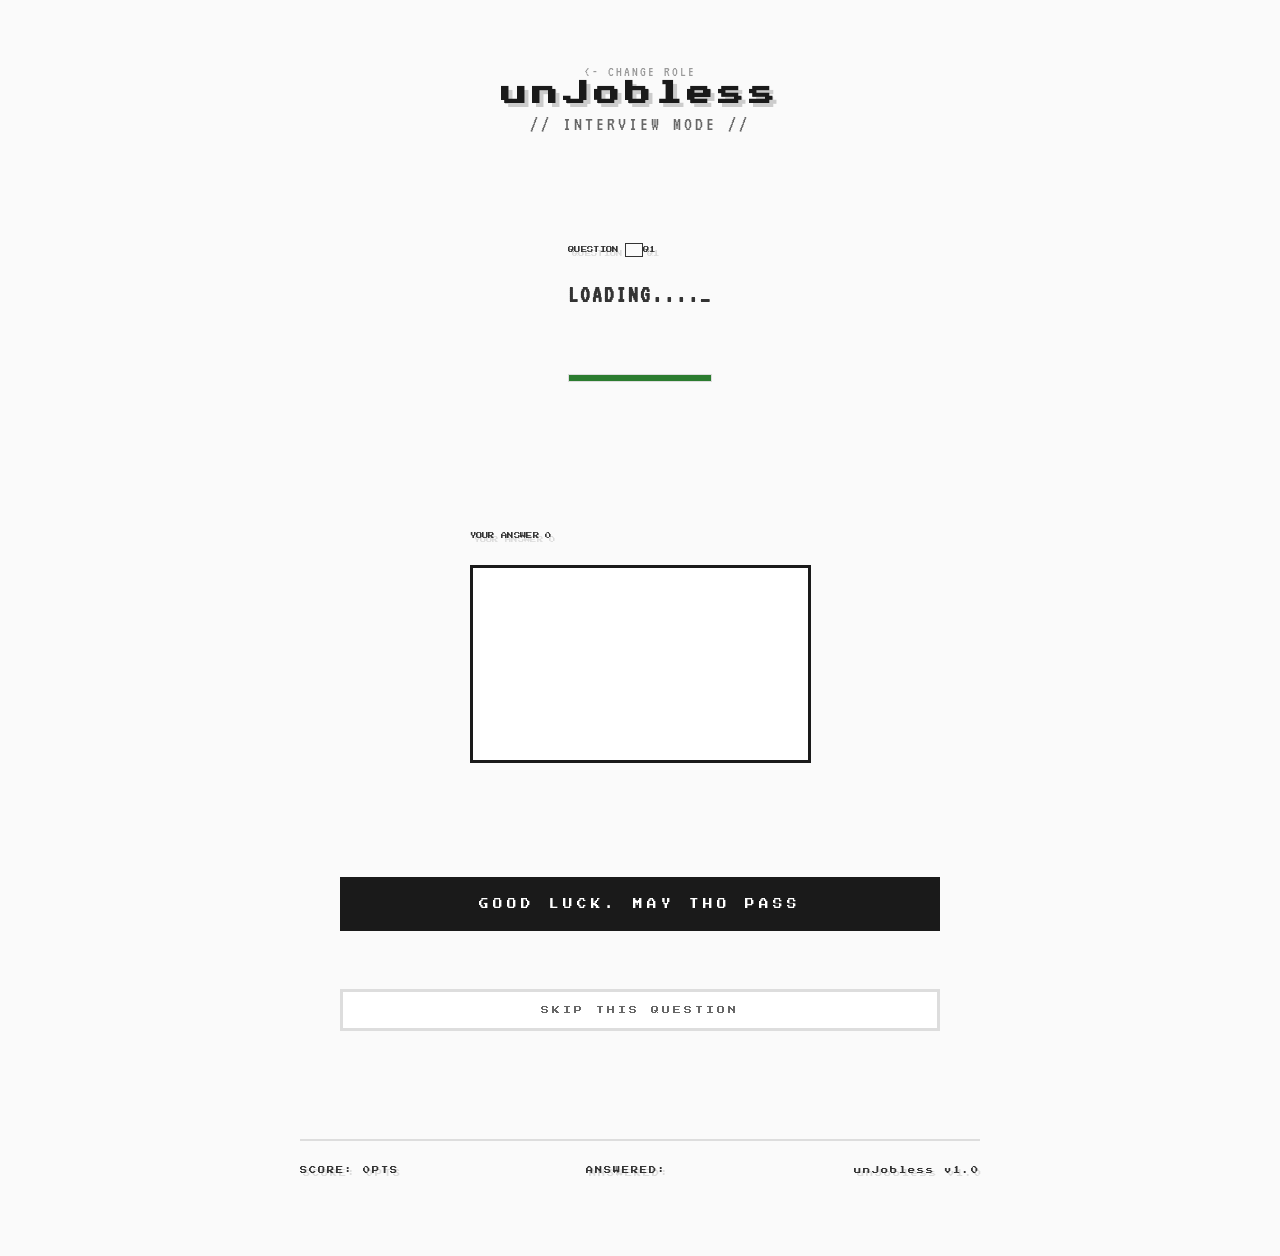
==== questions.html @ aad416d4 "feat: add AI correction feature - add ai_correct() in ai_teacher.py with diff-style output - add /co" ====
<!DOCTYPE html>

<html lang="en">

<head>
    <meta charset="UTF-8" />
    <meta name="viewport" content="width=device-width, initial-scale=1.0" />
    <title>unJobless - AI Interviewer</title>
    <link href="https://fonts.googleapis.com/css2?family=Press+Start+2P&family=VT323&display=swap" rel="stylesheet">
    <link rel="stylesheet" href="./questions.css">
    <script src="./questions.js" defer></script>
</head>

<body>

    <div class="header">
        <a href="index.html" class="back"><- CHANGE ROLE</a>
                <h1 id="role-title">unJobless</h1>
                <p id="role-subtitle">// INTERVIEW MODE //</p>

    </div>

    <div class="box" id="question-box">
        <div class="box-label">
            <span>QUESTION</span>
            <span id="difficulty-lvl"></span>
            <span id="q-counter">Q1</span>
        </div>
        <div id="question-display">
            LOADING....<span class="cursor">_</span>
        </div>
        <div id="timer-box">
            <span id="timer-display"> </span>
            <div class="timer-track">
                <div class="timer-fill" id="timer-fill"></div>
            </div>
        </div>
    </div>

    <div class="box">
        <div class="box-label">
            <span>YOUR ANSWER</span>
            <span id="word-count-label">
                <span id="word-count">0</span>
            </span>
        </div>
        <textarea id="user-answer" rows="7"
            placeholder="TYPE YOUR ANSWER HERE. BE SPECIFIC BY USING EXAMPLES AND MAKE SURE TO EXPLAIN YOUR REASONING.">
        </textarea>
    </div>

    <button id="submit-btn" onclick="submitAnswer()" aria-label="SUBMIT YOUR ANSWER."> GOOD LUCK. MAY THO PASS</button>
    <button id="skip-btn" onclick="skipQuestion()">SKIP THIS QUESTION</button>
    <button id="improve-btn" onclick="improveAnswer()" class="hidden">AI IMPROVE MY ANSWER</button>

    <div id="feedback-box" class="hidden">
        <div class="box-label">
            <span>AI FEEDBACK</span>
            <span id="score-display"></span>
        </div>
        <div id="rating-bar">
            <span id="rating-label"></span>

        </div>
        <div id="feedback-text"></div>
        <div id="feedback-breakdown"></div>
        <button id="next-btn" onclick="nextQuestion()">NEXT QUESTION -></button>

    </div>

    <div id="correction-modal" class="hidden">
        <div class="modal-overlay" onclick="closeCorrection()"></div>
        <div class="modal-content">
            <div class="modal-header">
                <h3>AI IMPROVED ANSWER</h3>
                <button class="modal-close" onclick="closeCorrection()">&times;</button>
            </div>
            <div class="modal-body">
                <div id="correction-explanation"></div>
                <div id="correction-diff"></div>
            </div>
            <div class="modal-footer">
                <button onclick="closeCorrection()">CANCEL</button>
                <button id="apply-correction" onclick="applyCorrection()">APPLY IMPROVEMENT</button>
            </div>
        </div>
    </div>

    <div class="footer">
        <span>SCORE: <span id="score">0</span>PTS</span>
        <span>ANSWERED: <span id="q-count"></span></span>
        <span>unJobless v1.0</span>
    </div>
</body>

</html>
---- questions.css ----
@import url('https://fonts.googleapis.com/css2?family=Press+Start+2P&family=VT323:wght@400&display=swap');

/* Universal reset */
* {margin: 0; padding: 0; box-sizing: border-box}

body {
    background: #fafafa;
    color: #1a1a1a;
    font-family: 'VT323', monospace;
    font-size: 20px;
    min-height: 100vh;
    display: flex;
    flex-direction: column;
    align-items: center;
    padding: 60px 20px 80px;
    gap: 40px;
}

.header {
    text-align: center;
    margin-bottom: 20px;
    width: 100%;
    max-width: 800px;
}

.header, .box, #feedback-box, .footer {
    max-width: 900px;
}

.box {
    padding: 40px 40px;
    margin-bottom: 30px;
}

.box-label.goood {
    color: #2b7c2f;
}

.header h1 {
    font-family: 'Press Start 2P', monospace;
    font-size: clamp(1rem,3vw,1.6rem);
    letter-spacing: 5px;
    text-shadow: 4px 4px 0 #ccc;
    margin-bottom: 8px;
}

.header p {
    color: #666;
    letter-spacing: 3px;
    margin-bottom: 12px;
}

.back {
    color: #999;
    text-decoration: none;
    font-size: 0.9rem;
    letter-spacing: 2px;
}

.back:hover {color: #1a1a1a;}

.dialog-box, #feedback-box {
    width: 100%;
    max-width: 680px;
    border: 4px solid #1a1a1a;
    padding: 24px 28px;
    margin-bottom: 18px;
    background: #fff;
}

.dialog-box.hidden, #feedback-box.hidden {
    display: none;
}

.dialog-speaker {
    font-family: 'Press Start 2P', monospace;
    font-size: 0.6rem;
    color: #999;
    letter-spacing: 3px;
    margin-bottom: 12px;
}

.next-btn, #next-btn {
    border: 3px solid #1a1a1a;
    background: #1a1a1a;
    color: #fff;
    font-family: 'Press Start 2P', monospace;
    font-size: 0.42rem;
    padding: 12px 18px;
    cursor: pointer;
    letter-spacing: 2px;
    transition: background 0.08s, color 0.08s;
}

.next-btn:hover, #next-btn:hover {
    background: #fff;
    color: #1a1a1a;
}

.box-label {
    font-family: 'Press Start 2P', cursive;
    font-size: 0.4rem;
    line-height: 1.4;
    letter-spacing: 0.05em;
    font-weight: 400;
    text-shadow: 4px 4px 0 #ddd;
    color: #333;
    margin-bottom: 14px;
}

#skip-btn {
    width: 100%;
    max-width: 600px;
    border: 3px solid #ddd;
    background: #fff;
    color: #666;
    font-family: 'Press Start 2P', monospace;
    padding: 14px;
    font-size: 0.5rem;
    cursor: pointer;
    letter-spacing: 3px;
    margin-bottom: 18px;
    transition: background 0.08s, color 0.08s, border-color 0.08s;
}

#skip-btn:hover {
    border-color: #bbb;
    color: #333;
}

#difficulty-lvl {
    padding: 3px 8px;
    border: 1px solid;
    font-size: 0.35rem;
    letter-spacing: 2px;
}
#difficulty-lvl.easy {
    color: #2b7c2f;
}

#difficulty-lvl.medium {
    color: #b88600
}

#difficulty-lvl.hard {
    color: #c00;
}

#question-display {
    font-size: 1.5rem;
    line-height: 2.2;
    font-weight: bold;
    margin-bottom: 25px;
    color: #333;
    min-height: 80px;
    letter-spacing: 2px;
}

textarea {
    width: 100%;
    background: #fff;
    border: 3px solid #1a1a1a;
    color: #1a1a1a;
    font-family: 'Press Start 2P', cursive;
    font-size: 0.85rem;
    line-height: 1.4;
    letter-spacing: 0px;
    font-weight: 400;
    padding: 20px;
    resize: none;
    outline: none;
    letter-spacing: 1px;
    line-height: 1.6;
    margin-top: 10px;
}

textarea::placeholder {color: #999;}
textarea:focus {border-color: #2b7c2f;}

.start-btn, #submit-btn {
    width: 100%;
    max-width:600px;
    border: 4px solid #1a1a1a;
    background: #1a1a1a;
    color: #fff;
    font-family: 'Press Start 2P', monospace;
    font-size: 0.6rem;
    padding: 18px;
    cursor: pointer;
    letter-spacing: 4px;
    margin-bottom: 18px;
    transition: background 0.08s, color 0.08s;
}

.start-btn:hover, #submit-btn:hover {background: #fff; color: #1a1a1a}
.start-btn:disabled, #submit-btn:disabled {background: #eee; color:#999; border-color:#ddd; cursor: not-allowed;}

#feedback-box.hidden {display: none;}

#feedback-text {
    font-family: 'Press Start 2P', cursive;
    font-size: 0.85rem;
    text-shadow: 4px 4px 0 #ddd;
    letter-spacing: 0px;
    font-weight: 400;
    line-height: 1.8;
    color: #333;
    margin-bottom: 12px;
}

#score-display {
    font-family: 'Press Start 2P', monospace;
    font-size: 0.45rem;
    color: #1a1a1a;
    letter-spacing: 2px;
    margin-bottom: 16px;
}

#feedback-box button {
    border: 3px solid #1a1a1a;
    background: #1a1a1a;
    color: #fff;
    font-family: 'Press Start 2P', monospace;
    font-size: 0.42rem;
    padding: 12px 18px;
    cursor: pointer;
    letter-spacing: 2px;
    transition: background 0.08s, color 0.08s;
}

#feedback-box button:hover {background: #fff; color: #1a1a1a;}

#feedback-text.loading {color:#999; font-style: italic;}

.footer {
    width: 100%;
    max-width: 680px;
    display: flex;
    justify-content: space-between;
    color: #333;
    font-family: 'Press Start 2P', cursive;
    font-size: 0.45rem;
    line-height: 1.4;
    letter-spacing: 0px;
    text-shadow: 3px 3px 0 #ddd;
    font-weight: 400;
    padding-top: 25px;
    border-top: 2px solid #ddd;
    letter-spacing: 2px;
    margin-top: 50px;
}

#timer-display {
    font-family: 'Press Start 2P', monospace;
    font-size: 1.8rem;
    color: #2b7c2f;
    letter-spacing: 2px;
    display: block;
    margin-bottom: 12px;
    text-align: center;
}

#timer-display.warning {
    color: #b88600;
}

#timer-display.critical {
    color: #c00;
}

.timer-track {
    width: 100%;
    height: 8px;
    background: #eee;
    border: 1px solid #ddd;
    margin-top: 6px;
}

.timer-fill {
    height: 100%;
    width: 100%;
    background: #2b7c2f;
    transition: width 1s linear, background 0.3s;
}

.timer-fill.warning {
    background: #b88600;
}

.timer-fill.critical {
    background: #c00;
}

.cursor {display: inline-block; animation: blink 1s step-end infinite;}
@keyframes blink {0%,100%{opacity:1}  50%{opacity:0%}}

/* Improve button */
#improve-btn {
    width: 100%;
    max-width: 600px;
    border: 3px solid #2b7c2f;
    background: #2b7c2f;
    color: #fff;
    font-family: 'Press Start 2P', monospace;
    font-size: 0.5rem;
    padding: 14px;
    cursor: pointer;
    letter-spacing: 2px;
    margin-bottom: 18px;
    transition: background 0.08s, color 0.08s, border-color 0.08s;
}

#improve-btn:hover:not(:disabled) {
    background: #fff;
    color: #2b7c2f;
}

#improve-btn:disabled {
    background: #ccc;
    border-color: #ccc;
    color: #999;
    cursor: not-allowed;
}

#improve-btn.hidden { display: none; }

/* Correction Modal */
#correction-modal {
    position: fixed;
    top: 0; left: 0; right: 0; bottom: 0;
    z-index: 1000;
    display: flex;
    align-items: center;
    justify-content: center;
    padding: 20px;
}

#correction-modal.hidden { display: none; }

.modal-overlay {
    position: absolute;
    inset: 0;
    background: rgba(0,0,0,0.7);
}

.modal-content {
    position: relative;
    background: #fff;
    border: 4px solid #1a1a1a;
    max-width: 750px;
    width: 100%;
    max-height: 85vh;
    overflow-y: auto;
    z-index: 1;
}

.modal-header {
    display: flex;
    justify-content: space-between;
    align-items: center;
    padding: 16px 20px;
    border-bottom: 2px solid #ddd;
    background: #fafafa;
}

.modal-header h3 {
    font-family: 'Press Start 2P', monospace;
    font-size: 0.5rem;
    color: #2b7c2f;
    letter-spacing: 2px;
}

.modal-close {
    background: none;
    border: none;
    font-size: 1.5rem;
    cursor: pointer;
    color: #999;
}

.modal-body {
    padding: 20px;
    max-height: 60vh;
    overflow-y: auto;
}

.correction-explanation {
    font-family: 'JetBrains Mono', monospace;
    font-size: 0.85rem;
    color: #333;
    line-height: 1.6;
    margin-bottom: 16px;
    padding: 12px;
    background: #f0f0f0;
    border: 2px solid #ddd;
}

.diff-container {
    font-family: 'JetBrains Mono', monospace;
    font-size: 0.8rem;
    line-height: 1.8;
}

.diff-line {
    padding: 8px 12px;
    margin: 4px 0;
    border-radius: 4px;
}

.diff-add {
    background: #e8f5e9;
    border-left: 4px solid #2b7c2f;
}

.diff-remove {
    background: #fdecea;
    border-left: 4px solid #c00;
}

.diff-replace {
    background: #fff3e0;
    border-left: 4px solid #b88600;
}

.diff-original {
    color: #c00;
    text-decoration: line-through;
    display: block;
    margin-bottom: 2px;
}

.diff-improved {
    color: #2b7c2f;
    font-weight: bold;
    display: block;
}

.diff-reason {
    color: #666;
    font-size: 0.75rem;
    font-style: italic;
    display: block;
    margin-top: 4px;
}

.modal-footer {
    display: flex;
    justify-content: flex-end;
    gap: 12px;
    padding: 16px 20px;
    border-top: 2px solid #ddd;
    background: #fafafa;
}

.modal-footer button {
    border: 3px solid #1a1a1a;
    background: #1a1a1a;
    color: #fff;
    font-family: 'Press Start 2P', monospace;
    font-size: 0.4rem;
    padding: 10px 16px;
    cursor: pointer;
    letter-spacing: 1px;
    transition: background 0.08s, color 0.08s;
}

.modal-footer button:first-child {
    background: #fff;
    color: #1a1a1a;
}

.modal-footer button:hover {
    background: #fff;
    color: #1a1a1a;
}

.modal-footer button:first-child:hover {
    background: #1a1a1a;
    color: #fff;
}
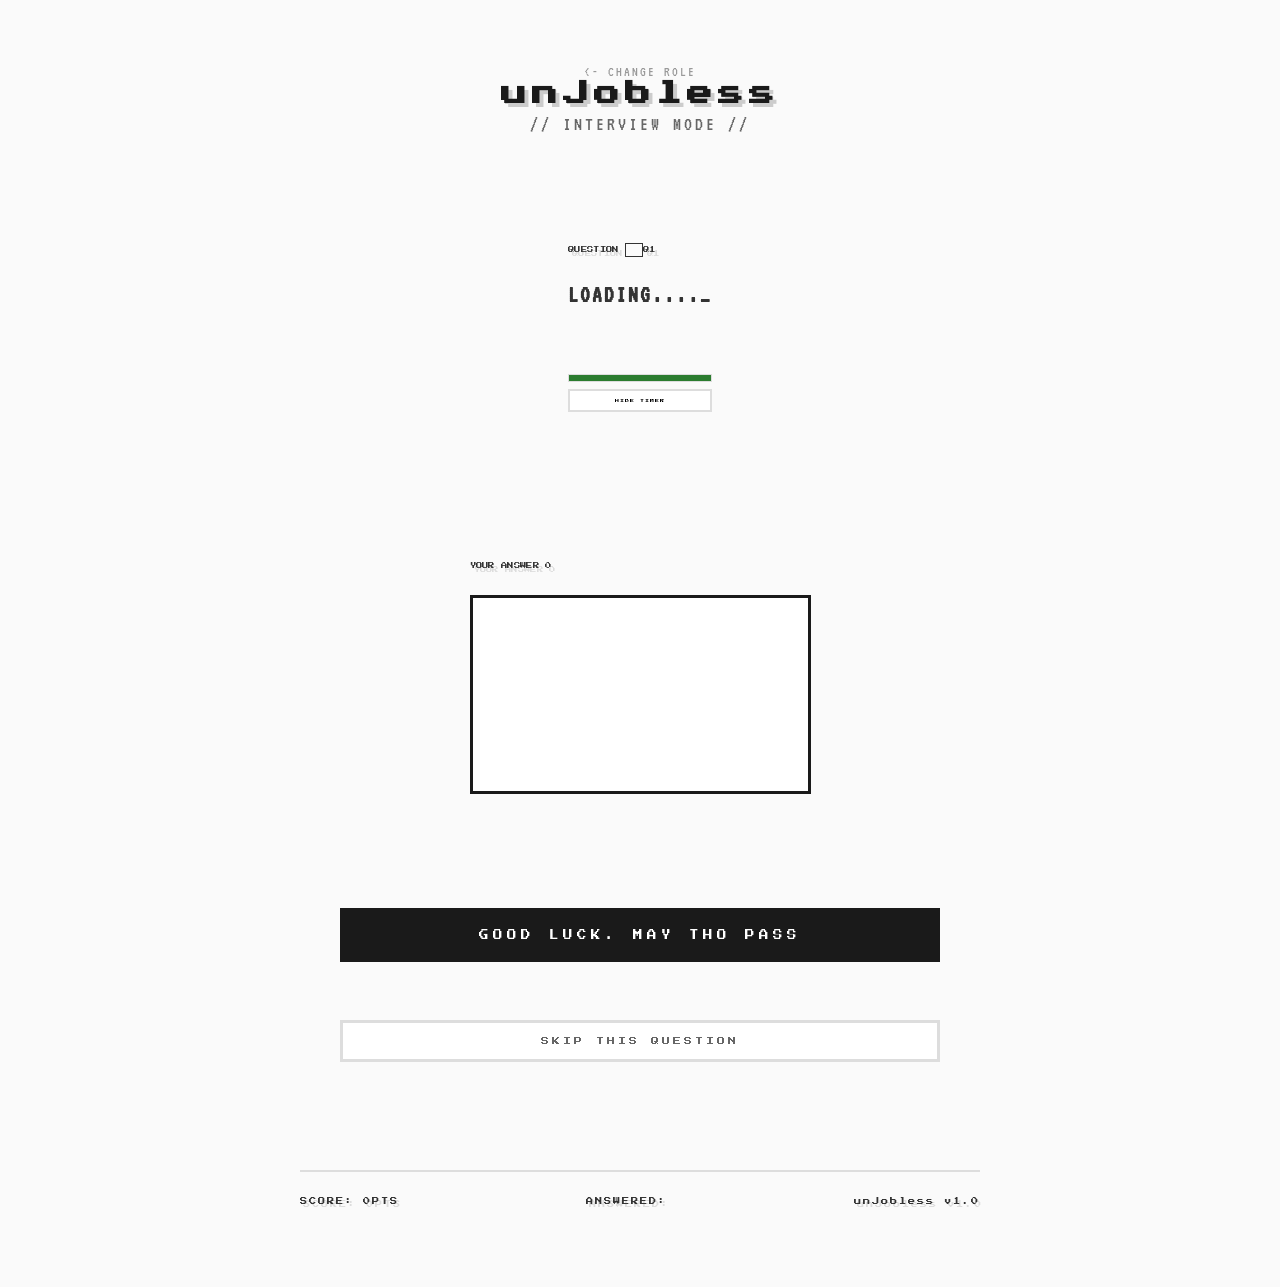
==== commit 7c6960b6: "add: new stop timer toggle, disabling the timer" ====
--- a/questions.html
+++ b/questions.html
@@ -34,6 +34,7 @@
             <div class="timer-track">
                 <div class="timer-fill" id="timer-fill"></div>
             </div>
+            <button id="hide-timer-btn" class="hide-timer-btn" onclick="hideTimer()">HIDE TIMER</button>
         </div>
     </div>
 
--- a/questions.css
+++ b/questions.css
@@ -71,7 +71,9 @@
 .dialog-box.hidden, #feedback-box.hidden {
     display: none;
 }
-
+:popover-open {
+    
+}
 .dialog-speaker {
     font-family: 'Press Start 2P', monospace;
     font-size: 0.6rem;
@@ -79,6 +81,7 @@
     letter-spacing: 3px;
     margin-bottom: 12px;
 }
+
 
 .next-btn, #next-btn {
     border: 3px solid #1a1a1a;
@@ -337,6 +340,24 @@
 
 #correction-modal.hidden { display: none; }
 
+.hide-timer-btn {
+    display: block;
+    width: 100%;
+    margin-top: 7.5px;
+    padding: 7.5px;
+    border: 2.5px solid #ddd;
+    background-color: #fff;
+    colour: #666;
+    font-family: 'Press Start 2P', monospace;
+    font-size: 0.25rem;
+    letter-spacing: 1px;
+    cursor: pointer;
+    transition: all 0.5s;
+}
+.hide-timer-btn:hover {
+    border-color: #c00;
+    color: #c00;
+}
 .modal-overlay {
     position: absolute;
     inset: 0;
@@ -477,4 +498,18 @@
 .modal-footer button:first-child:hover {
     background: #1a1a1a;
     color: #fff;
+}
+
+#timer-box.timer-hidden #timer-display, #timer-box.timer-hidden.timer-track{
+    display: none;
+}
+
+#timer-box.timer-hidden.hide-timer-btn{
+    border: #2b7c2f;
+    color: #2b7c2f;
+}
+
+#timer-box.timer-hidden.hide-timer-btn:hover {
+    background: #2b7c2f;
+    color: #fff;
 }
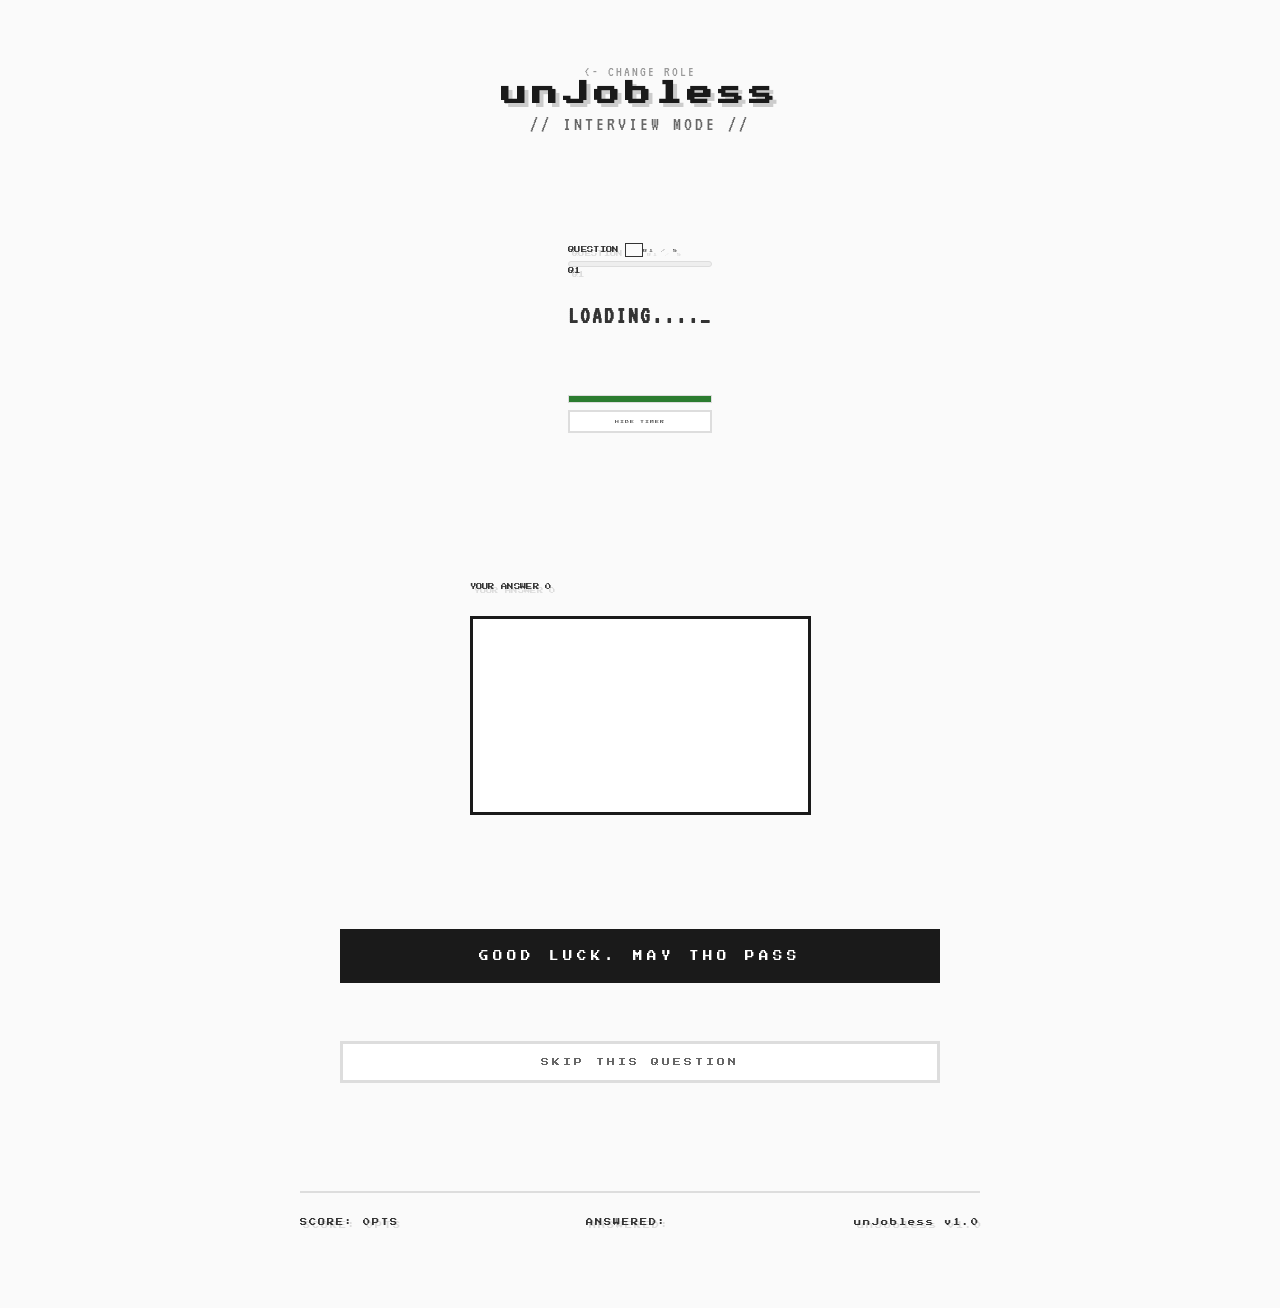
==== commit 0aab155b: "fix: resolved JS syntax error also added a progress indicator, removed duplicates and fixed session_" ====
--- a/questions.html
+++ b/questions.html
@@ -24,6 +24,10 @@
         <div class="box-label">
             <span>QUESTION</span>
             <span id="difficulty-lvl"></span>
+            <span id="progress-text">Q1 / 5</span>
+            <div id="progress-track" class="progress-track">
+                <div id="progress-fill" class="progress-fill"></div>
+            </div>
             <span id="q-counter">Q1</span>
         </div>
         <div id="question-display">
--- a/questions.css
+++ b/questions.css
@@ -71,9 +71,7 @@
 .dialog-box.hidden, #feedback-box.hidden {
     display: none;
 }
-:popover-open {
     
-}
 .dialog-speaker {
     font-family: 'Press Start 2P', monospace;
     font-size: 0.6rem;
@@ -294,6 +292,31 @@
     background: #c00;
 }
 
+.progress-track {
+    width: 100%;
+    height: 6px;
+    background: #eee;
+    border: 1px solid #ddd;
+    margin-top: 6px;
+    border-radius: 3px;
+    overflow: hidden;
+}
+
+.progress-fill {
+    height: 100%;
+    width: 0%;
+    background: #2b7c2f;
+    transition: width 0.5s ease;
+}
+
+#progress-text {
+    font-family: 'Press Start 2P', monospace;
+    font-size: 0.25rem;
+    letter-spacing: 2px;
+    color: #666;
+    margin-right: 8px;
+}
+
 .cursor {display: inline-block; animation: blink 1s step-end infinite;}
 @keyframes blink {0%,100%{opacity:1}  50%{opacity:0%}}
 
@@ -347,7 +370,7 @@
     padding: 7.5px;
     border: 2.5px solid #ddd;
     background-color: #fff;
-    colour: #666;
+    color: #666;
     font-family: 'Press Start 2P', monospace;
     font-size: 0.25rem;
     letter-spacing: 1px;
@@ -504,6 +527,7 @@
     display: none;
 }
 
+
 #timer-box.timer-hidden.hide-timer-btn{
     border: #2b7c2f;
     color: #2b7c2f;
@@ -512,4 +536,6 @@
 #timer-box.timer-hidden.hide-timer-btn:hover {
     background: #2b7c2f;
     color: #fff;
-}+
+}
+
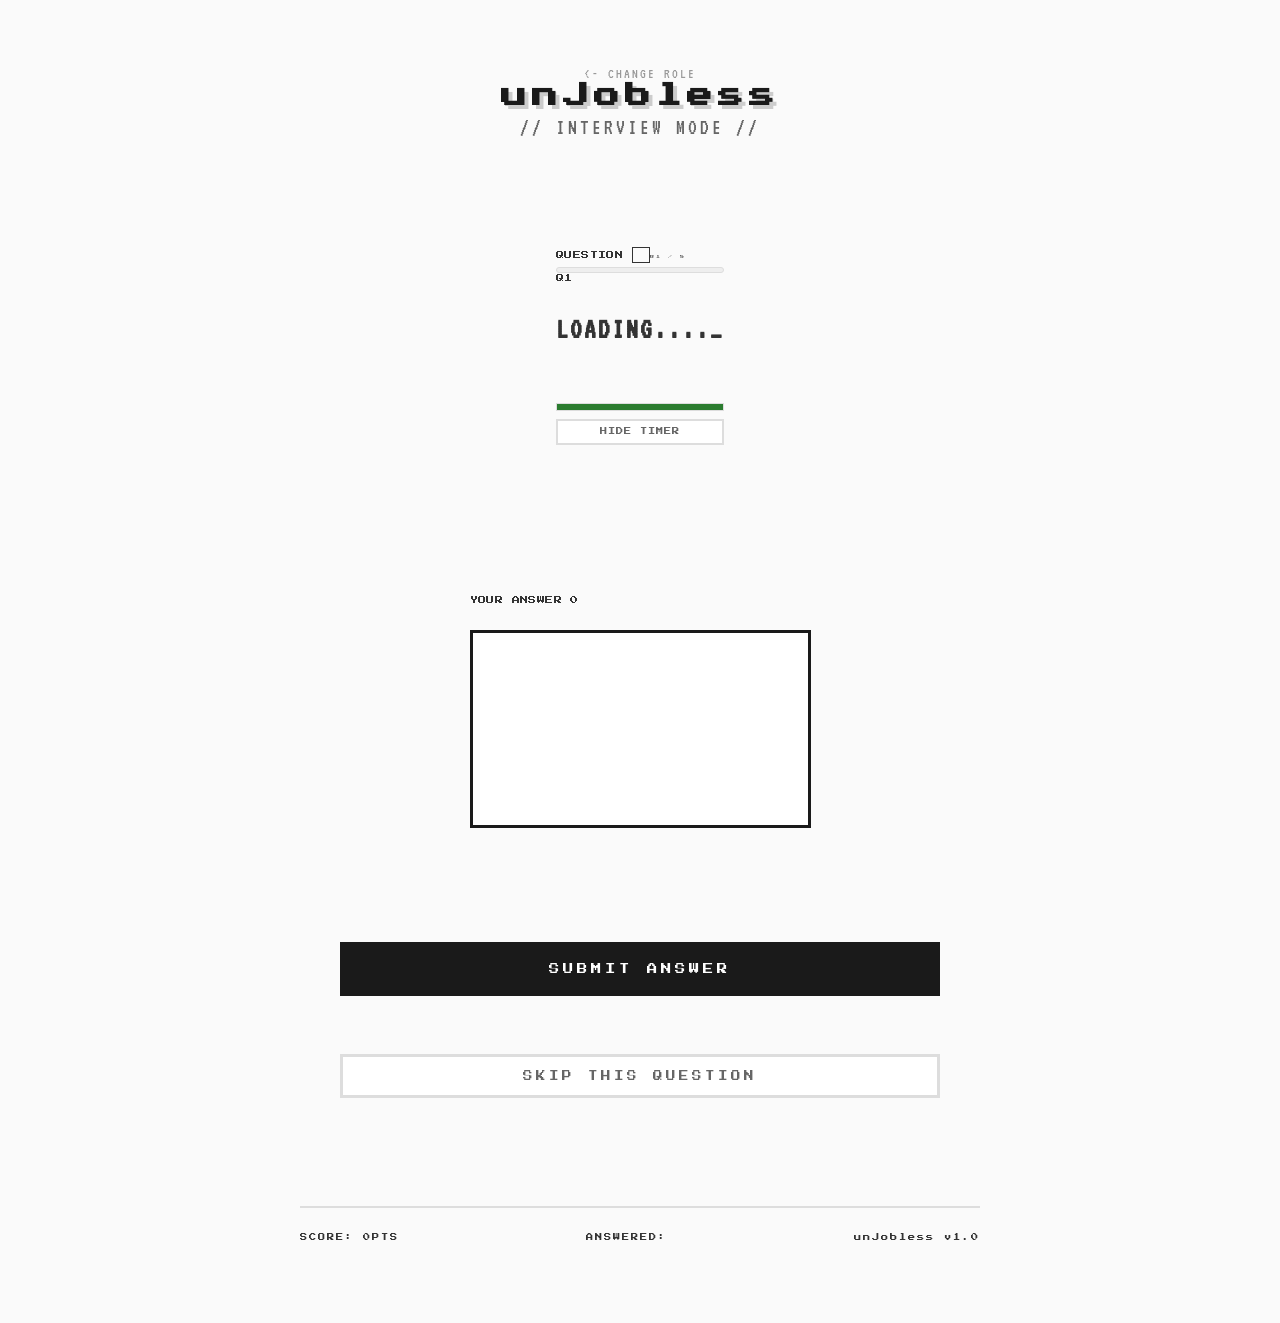
==== commit df551428: "fix: UI feedback accepted and addressed, readability issues dealt with" ====
--- a/questions.html
+++ b/questions.html
@@ -54,7 +54,7 @@
         </textarea>
     </div>
 
-    <button id="submit-btn" onclick="submitAnswer()" aria-label="SUBMIT YOUR ANSWER."> GOOD LUCK. MAY THO PASS</button>
+    <button id="submit-btn" onclick="submitAnswer()" aria-label="SUBMIT ANSWER"> SUBMIT ANSWER</button>
     <button id="skip-btn" onclick="skipQuestion()">SKIP THIS QUESTION</button>
     <button id="improve-btn" onclick="improveAnswer()" class="hidden">AI IMPROVE MY ANSWER</button>
 
--- a/questions.css
+++ b/questions.css
@@ -7,7 +7,7 @@
     background: #fafafa;
     color: #1a1a1a;
     font-family: 'VT323', monospace;
-    font-size: 20px;
+    font-size: 22px;
     min-height: 100vh;
     display: flex;
     flex-direction: column;
@@ -86,7 +86,7 @@
     background: #1a1a1a;
     color: #fff;
     font-family: 'Press Start 2P', monospace;
-    font-size: 0.42rem;
+    font-size: 0.65rem;
     padding: 12px 18px;
     cursor: pointer;
     letter-spacing: 2px;
@@ -100,11 +100,10 @@
 
 .box-label {
     font-family: 'Press Start 2P', cursive;
-    font-size: 0.4rem;
+    font-size: 0.5rem;
     line-height: 1.4;
     letter-spacing: 0.05em;
     font-weight: 400;
-    text-shadow: 4px 4px 0 #ddd;
     color: #333;
     margin-bottom: 14px;
 }
@@ -117,7 +116,7 @@
     color: #666;
     font-family: 'Press Start 2P', monospace;
     padding: 14px;
-    font-size: 0.5rem;
+    font-size: 0.6rem;
     cursor: pointer;
     letter-spacing: 3px;
     margin-bottom: 18px;
@@ -132,7 +131,7 @@
 #difficulty-lvl {
     padding: 3px 8px;
     border: 1px solid;
-    font-size: 0.35rem;
+    font-size: 0.5rem;
     letter-spacing: 2px;
 }
 #difficulty-lvl.easy {
@@ -148,7 +147,7 @@
 }
 
 #question-display {
-    font-size: 1.5rem;
+    font-size: 1.8rem;
     line-height: 2.2;
     font-weight: bold;
     margin-bottom: 25px;
@@ -185,7 +184,7 @@
     background: #1a1a1a;
     color: #fff;
     font-family: 'Press Start 2P', monospace;
-    font-size: 0.6rem;
+    font-size: 0.65rem;
     padding: 18px;
     cursor: pointer;
     letter-spacing: 4px;
@@ -200,8 +199,7 @@
 
 #feedback-text {
     font-family: 'Press Start 2P', cursive;
-    font-size: 0.85rem;
-    text-shadow: 4px 4px 0 #ddd;
+    font-size: 1rem;
     letter-spacing: 0px;
     font-weight: 400;
     line-height: 1.8;
@@ -211,7 +209,7 @@
 
 #score-display {
     font-family: 'Press Start 2P', monospace;
-    font-size: 0.45rem;
+    font-size: 0.6rem;
     color: #1a1a1a;
     letter-spacing: 2px;
     margin-bottom: 16px;
@@ -222,7 +220,7 @@
     background: #1a1a1a;
     color: #fff;
     font-family: 'Press Start 2P', monospace;
-    font-size: 0.42rem;
+    font-size: 0.6rem;
     padding: 12px 18px;
     cursor: pointer;
     letter-spacing: 2px;
@@ -243,7 +241,6 @@
     font-size: 0.45rem;
     line-height: 1.4;
     letter-spacing: 0px;
-    text-shadow: 3px 3px 0 #ddd;
     font-weight: 400;
     padding-top: 25px;
     border-top: 2px solid #ddd;
@@ -253,7 +250,7 @@
 
 #timer-display {
     font-family: 'Press Start 2P', monospace;
-    font-size: 1.8rem;
+    font-size: 2rem;
     color: #2b7c2f;
     letter-spacing: 2px;
     display: block;
@@ -328,7 +325,7 @@
     background: #2b7c2f;
     color: #fff;
     font-family: 'Press Start 2P', monospace;
-    font-size: 0.5rem;
+    font-size: 0.6rem;
     padding: 14px;
     cursor: pointer;
     letter-spacing: 2px;
@@ -372,7 +369,7 @@
     background-color: #fff;
     color: #666;
     font-family: 'Press Start 2P', monospace;
-    font-size: 0.25rem;
+    font-size: 0.45rem;
     letter-spacing: 1px;
     cursor: pointer;
     transition: all 0.5s;
@@ -409,7 +406,7 @@
 
 .modal-header h3 {
     font-family: 'Press Start 2P', monospace;
-    font-size: 0.5rem;
+    font-size: 0.6rem;
     color: #2b7c2f;
     letter-spacing: 2px;
 }
@@ -523,19 +520,98 @@
     color: #fff;
 }
 
-#timer-box.timer-hidden #timer-display, #timer-box.timer-hidden.timer-track{
+#timer-box.timer-hidden #timer-display,
+#timer-box.timer-hidden .timer-track {
     display: none;
 }
 
-
-#timer-box.timer-hidden.hide-timer-btn{
-    border: #2b7c2f;
-    color: #2b7c2f;
-}
-
-#timer-box.timer-hidden.hide-timer-btn:hover {
+#timer-box.timer-hidden .hide-timer-btn {
+    border-color: #2b7c2f;
+    color: #2b7c2f;
+}
+
+#timer-box.timer-hidden .hide-timer-btn:hover {
     background: #2b7c2f;
     color: #fff;
-
-}
-
+}
+
+#unblock-stats-btn {
+    border: 4px solid #2b7c2f;
+    background-color: #2b7c2f;
+    color: #fff;
+    font-family: 'Press Start 2P', monospace;
+    font-size: 0.55rem;
+    padding: 14px 24px;
+    cursor: pointer;
+    letter-spacing: 2px;
+    margin-left: auto;
+    margin-top: -10px;
+    transition: background 0.08s, color 0.08s, transform 0.05s;
+    white-space: nowrap;
+}
+
+.retry-btn {
+    border: 3px solid #c00;
+    background: #fff;
+    color: #c00;
+    font-family: 'Press Start 2P', monospace;
+    font-size: 0.45rem;
+    padding: 10px 16px;
+    cursor: pointer;
+    letter-spacing: 2px;
+    margin-top: 12px;
+    transition: background 0.08s, color 0.08s, border-color 0.08s;
+}
+
+
+.retry-btn:hover {
+    background: #c00;
+    color: #fff;
+}
+
+#unblock-stats-btn:hover {
+    background: #fff;
+    color: #2b7c2f;
+    transform: translateY(-1px);
+}
+
+.export-btn {
+    border: 4px solid #1a1a1a;
+    background: #1a1a1a;
+    color: #fff;
+    font-family: 'Press Start 2P', monospace;
+    font-size: 0.55rem;
+    padding: 16px 24px;
+    cursor: pointer;
+    letter-spacing: 3px;
+    transition: background 0.08s, color 0.08s, transform 0.05s;
+    white-space: nowrap;
+}
+
+.export-btn:hover:not(:disabled) {
+    background: #fff;
+    color: #1a1a1a;
+    transform: translateY(-1px);
+}
+
+.export-btn:disabled {
+    background: #ccc;
+    border-color: #ccc;
+    color: #999;
+    cursor: not-allowed;
+    transform: none;
+}
+
+.export-btn.pdf-btn {
+    border-color: #2b7c2f;
+    background: #2b7c2f;
+}
+
+.export-btn.pdf-btn:hover:not(:disabled) {
+    background: #fff;
+    color: #2b7c2f;
+}
+
+
+
+
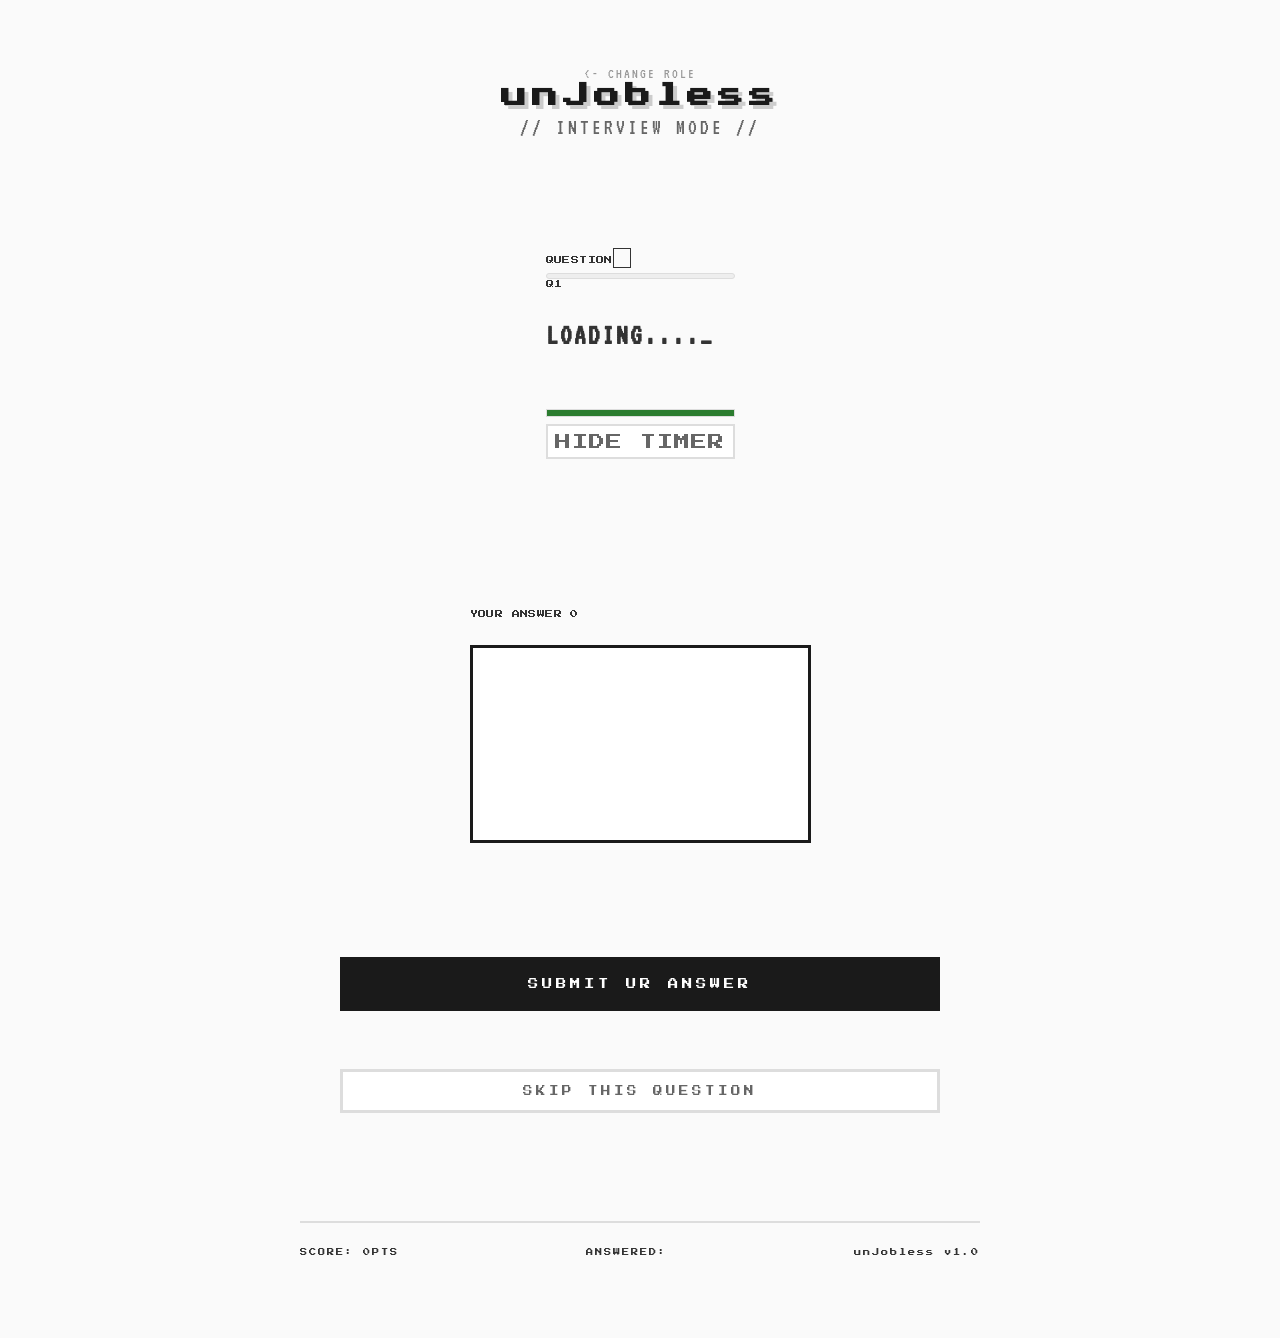
==== commit 25c613c4: "fix: UI changes, increasing font size" ====
--- a/questions.html
+++ b/questions.html
@@ -24,7 +24,6 @@
         <div class="box-label">
             <span>QUESTION</span>
             <span id="difficulty-lvl"></span>
-            <span id="progress-text">Q1 / 5</span>
             <div id="progress-track" class="progress-track">
                 <div id="progress-fill" class="progress-fill"></div>
             </div>
@@ -54,7 +53,7 @@
         </textarea>
     </div>
 
-    <button id="submit-btn" onclick="submitAnswer()" aria-label="SUBMIT ANSWER"> SUBMIT ANSWER</button>
+    <button id="submit-btn" onclick="submitAnswer()" aria-label="SUBMIT ANSWER"> SUBMIT UR ANSWER</button>
     <button id="skip-btn" onclick="skipQuestion()">SKIP THIS QUESTION</button>
     <button id="improve-btn" onclick="improveAnswer()" class="hidden">AI IMPROVE MY ANSWER</button>
 
--- a/questions.css
+++ b/questions.css
@@ -131,7 +131,7 @@
 #difficulty-lvl {
     padding: 3px 8px;
     border: 1px solid;
-    font-size: 0.5rem;
+    font-size: 0.75rem;
     letter-spacing: 2px;
 }
 #difficulty-lvl.easy {
@@ -199,7 +199,7 @@
 
 #feedback-text {
     font-family: 'Press Start 2P', cursive;
-    font-size: 1rem;
+    font-size: 1.1rem;
     letter-spacing: 0px;
     font-weight: 400;
     line-height: 1.8;
@@ -306,13 +306,7 @@
     transition: width 0.5s ease;
 }
 
-#progress-text {
-    font-family: 'Press Start 2P', monospace;
-    font-size: 0.25rem;
-    letter-spacing: 2px;
-    color: #666;
-    margin-right: 8px;
-}
+
 
 .cursor {display: inline-block; animation: blink 1s step-end infinite;}
 @keyframes blink {0%,100%{opacity:1}  50%{opacity:0%}}
@@ -369,7 +363,7 @@
     background-color: #fff;
     color: #666;
     font-family: 'Press Start 2P', monospace;
-    font-size: 0.45rem;
+    font-size: 1rem;
     letter-spacing: 1px;
     cursor: pointer;
     transition: all 0.5s;
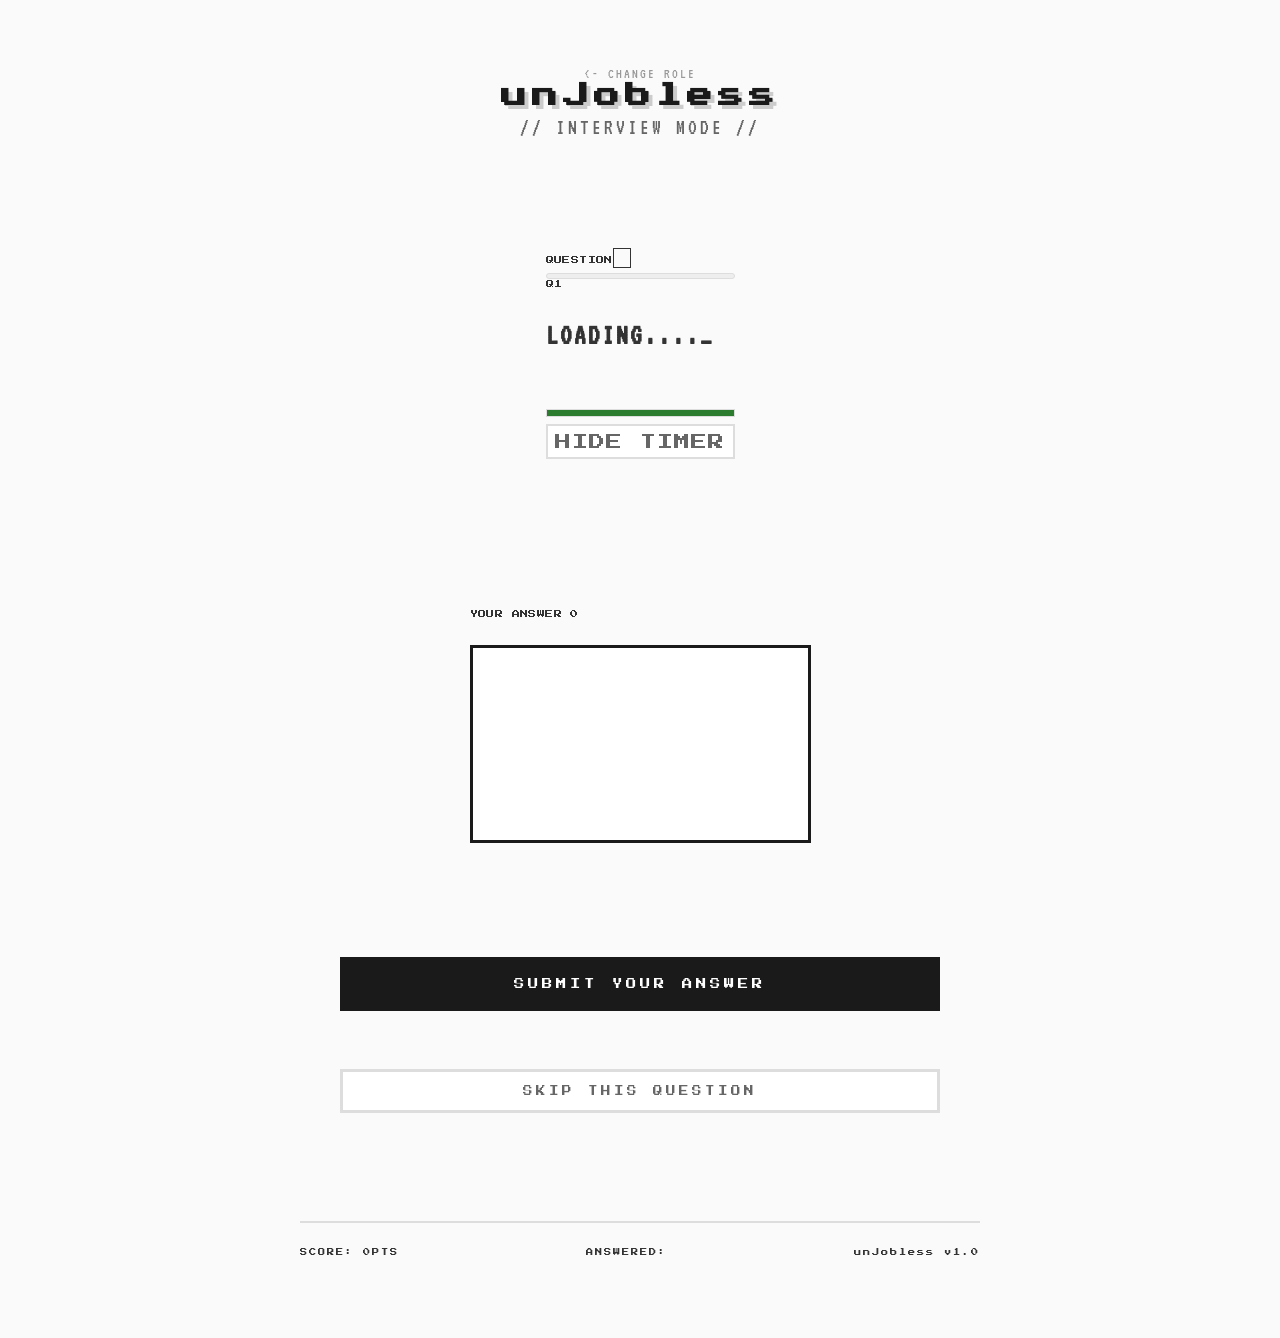
==== commit 13a8d1b6: "fix: question css font size, UI more resilient" ====
--- a/questions.html
+++ b/questions.html
@@ -53,7 +53,7 @@
         </textarea>
     </div>
 
-    <button id="submit-btn" onclick="submitAnswer()" aria-label="SUBMIT ANSWER"> SUBMIT UR ANSWER</button>
+    <button id="submit-btn" onclick="submitAnswer()" aria-label="SUBMIT ANSWER"> SUBMIT YOUR ANSWER</button>
     <button id="skip-btn" onclick="skipQuestion()">SKIP THIS QUESTION</button>
     <button id="improve-btn" onclick="improveAnswer()" class="hidden">AI IMPROVE MY ANSWER</button>
 
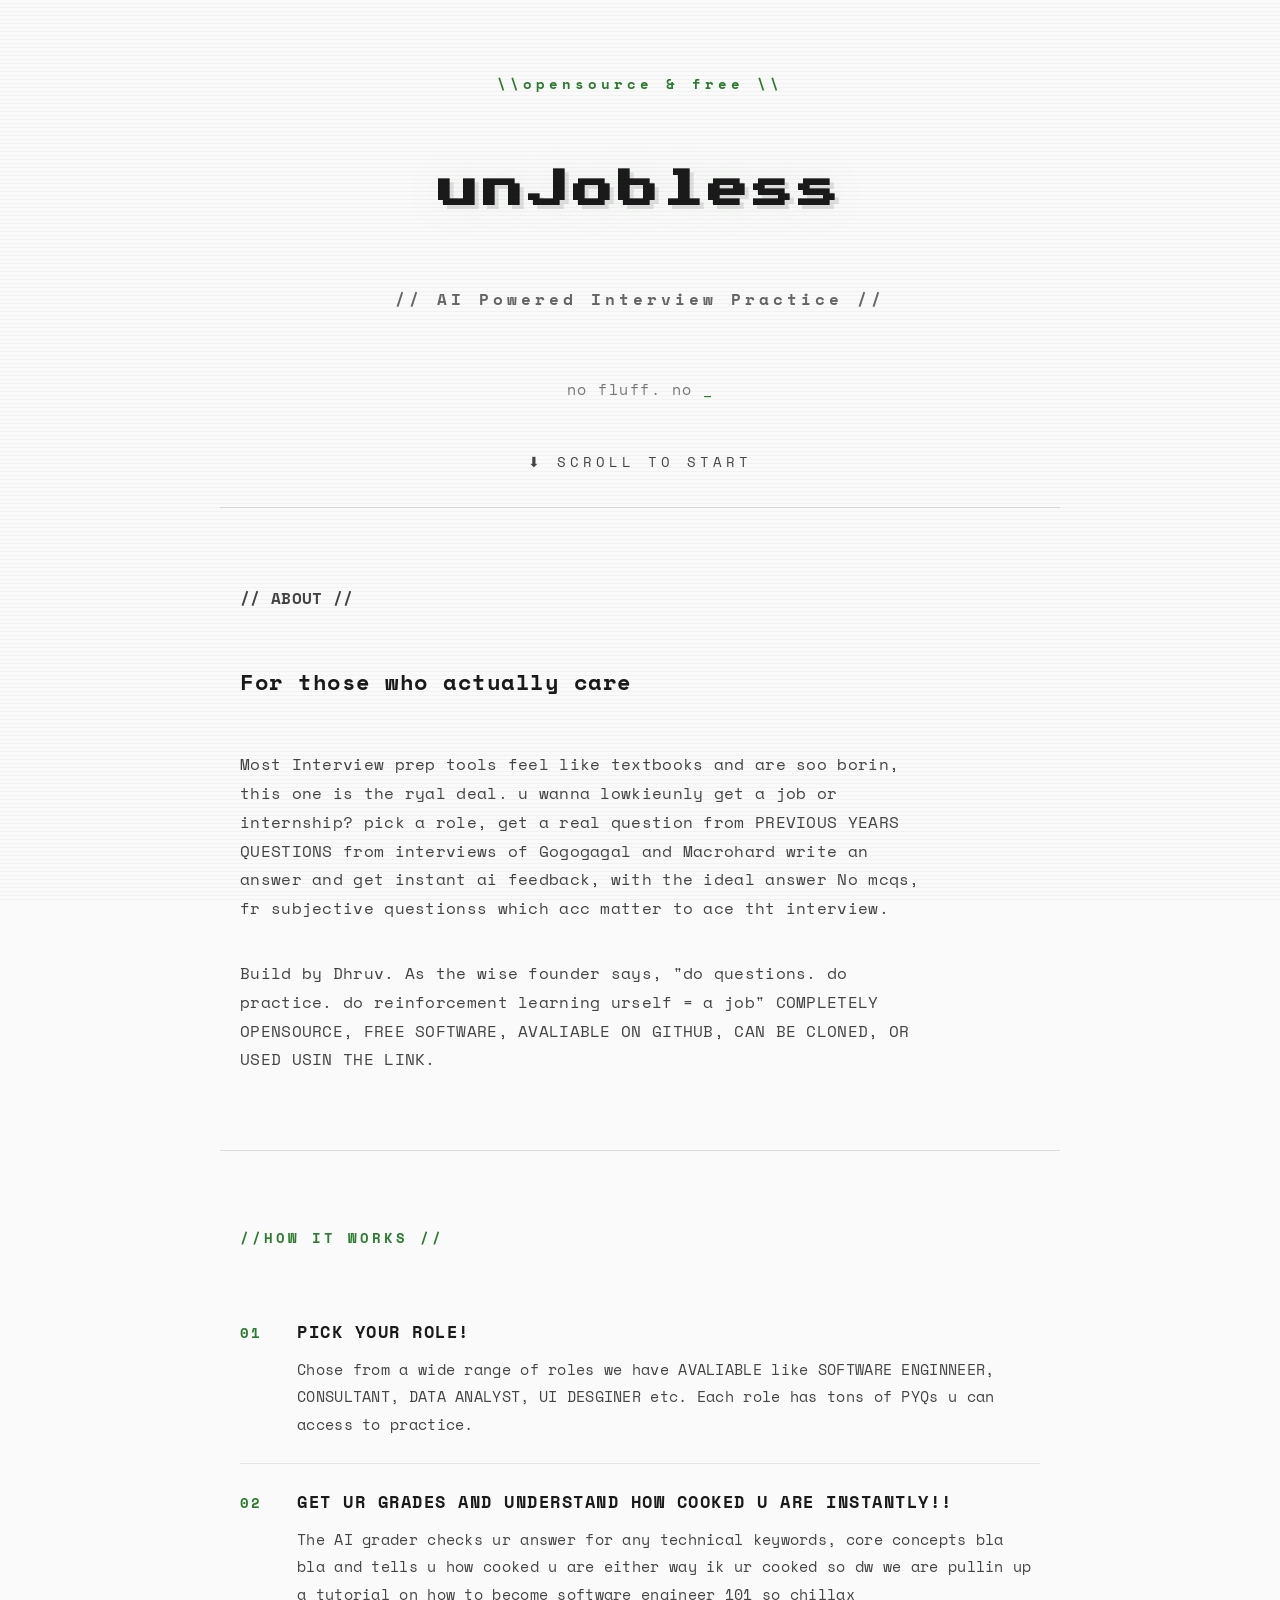
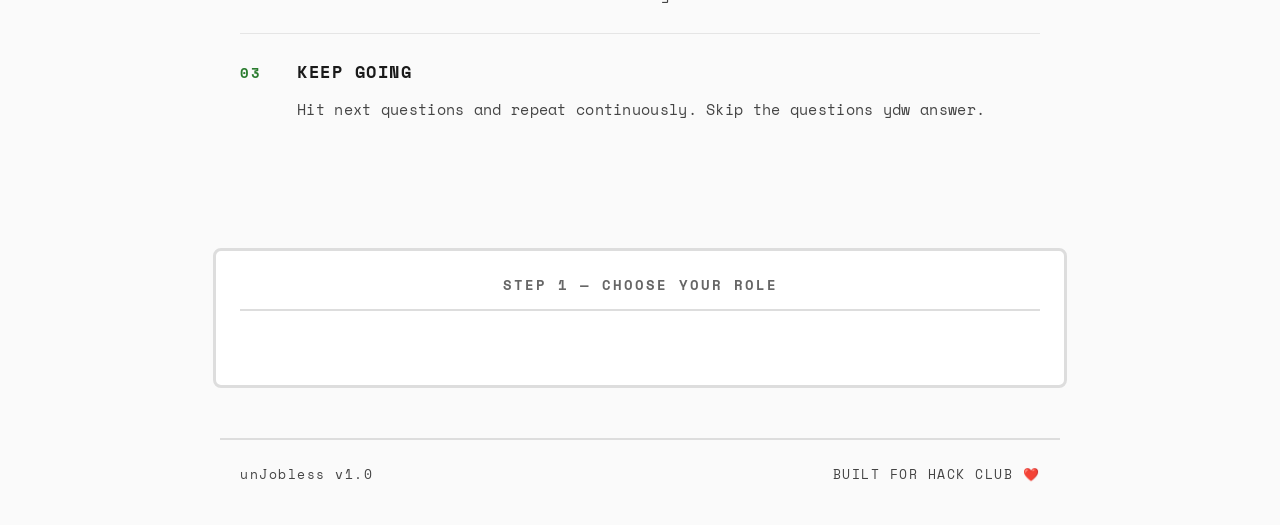
==== commit e68dd9f0: "feat: logic improvements across auth and submit flow" ====
--- a/questions.html
+++ b/questions.html
@@ -1,12 +1,13 @@
 <!DOCTYPE html>
-
 <html lang="en">
 
 <head>
     <meta charset="UTF-8" />
     <meta name="viewport" content="width=device-width, initial-scale=1.0" />
     <title>unJobless - AI Interviewer</title>
-    <link href="https://fonts.googleapis.com/css2?family=Press+Start+2P&family=VT323&display=swap" rel="stylesheet">
+    <link rel="preconnect" href="https://fonts.googleapis.com">
+    <link rel="preconnect" href="https://fonts.gstatic.com" crossorigin>
+    <link href="https://fonts.googleapis.com/css2?family=Press+Start+2P&family=Space+Mono:ital,wght@0,400;0,700;1,400;1,700&display=swap" rel="stylesheet">
     <link rel="stylesheet" href="./questions.css">
     <script src="./questions.js" defer></script>
 </head>
@@ -14,26 +15,25 @@
 <body>
 
     <div class="header">
-        <a href="index.html" class="back"><- CHANGE ROLE</a>
-                <h1 id="role-title">unJobless</h1>
-                <p id="role-subtitle">// INTERVIEW MODE //</p>
-
+        <a href="index.html" class="back">&lt;- CHANGE ROLE</a>
+        <h1 id="role-title">unJobless</h1>
+        <p id="role-subtitle">// INTERVIEW MODE //</p>
     </div>
 
     <div class="box" id="question-box">
         <div class="box-label">
             <span>QUESTION</span>
             <span id="difficulty-lvl"></span>
-            <div id="progress-track" class="progress-track">
-                <div id="progress-fill" class="progress-fill"></div>
-            </div>
             <span id="q-counter">Q1</span>
+        </div>
+        <div id="progress-track" class="progress-track">
+            <div id="progress-fill" class="progress-fill"></div>
         </div>
         <div id="question-display">
             LOADING....<span class="cursor">_</span>
         </div>
         <div id="timer-box">
-            <span id="timer-display"> </span>
+            <span id="timer-display"></span>
             <div class="timer-track">
                 <div class="timer-fill" id="timer-fill"></div>
             </div>
@@ -45,15 +45,13 @@
         <div class="box-label">
             <span>YOUR ANSWER</span>
             <span id="word-count-label">
-                <span id="word-count">0</span>
+                <span id="word-count">0</span> WORDS
             </span>
         </div>
-        <textarea id="user-answer" rows="7"
-            placeholder="TYPE YOUR ANSWER HERE. BE SPECIFIC BY USING EXAMPLES AND MAKE SURE TO EXPLAIN YOUR REASONING.">
-        </textarea>
+        <textarea id="user-answer" rows="7" placeholder="Type your answer here. Be specific, use examples, and explain your reasoning."></textarea>
     </div>
 
-    <button id="submit-btn" onclick="submitAnswer()" aria-label="SUBMIT ANSWER"> SUBMIT YOUR ANSWER</button>
+    <button id="submit-btn" onclick="submitAnswer()" aria-label="SUBMIT ANSWER">SUBMIT YOUR ANSWER</button>
     <button id="skip-btn" onclick="skipQuestion()">SKIP THIS QUESTION</button>
     <button id="improve-btn" onclick="improveAnswer()" class="hidden">AI IMPROVE MY ANSWER</button>
 
@@ -64,12 +62,10 @@
         </div>
         <div id="rating-bar">
             <span id="rating-label"></span>
-
         </div>
         <div id="feedback-text"></div>
         <div id="feedback-breakdown"></div>
-        <button id="next-btn" onclick="nextQuestion()">NEXT QUESTION -></button>
-
+        <button id="next-btn" onclick="nextQuestion()">NEXT QUESTION -&gt;</button>
     </div>
 
     <div id="correction-modal" class="hidden">
@@ -91,10 +87,10 @@
     </div>
 
     <div class="footer">
-        <span>SCORE: <span id="score">0</span>PTS</span>
-        <span>ANSWERED: <span id="q-count"></span></span>
+        <span>SCORE: <span id="score">0</span> PTS</span>
+        <span>ANSWERED: <span id="q-count">0</span></span>
         <span>unJobless v1.0</span>
     </div>
 </body>
 
-</html>+</html>
--- a/questions.css
+++ b/questions.css
@@ -1,277 +1,283 @@
-@import url('https://fonts.googleapis.com/css2?family=Press+Start+2P&family=VT323:wght@400&display=swap');
-
-/* Universal reset */
-* {margin: 0; padding: 0; box-sizing: border-box}
+@import url('https://fonts.googleapis.com/css2?family=Press+Start+2P&family=Space+Mono:ital,wght@0,400;0,700;1,400;1,700&display=swap');
+
+/* Space Mono does all the actual reading work.
+   Press Start 2P is display only - it's unreadable below ~1rem. */
+
+* { margin: 0; padding: 0; box-sizing: border-box; }
 
 body {
     background: #fafafa;
     color: #1a1a1a;
-    font-family: 'VT323', monospace;
-    font-size: 22px;
+    font-family: 'Space Mono', monospace;
+    font-size: 16px;
+    line-height: 1.6;
     min-height: 100vh;
     display: flex;
     flex-direction: column;
     align-items: center;
     padding: 60px 20px 80px;
-    gap: 40px;
-}
-
+    gap: 32px;
+}
+
+/* --- header --- */
 .header {
     text-align: center;
-    margin-bottom: 20px;
-    width: 100%;
-    max-width: 800px;
-}
-
-.header, .box, #feedback-box, .footer {
+    width: 100%;
     max-width: 900px;
-}
-
-.box {
-    padding: 40px 40px;
-    margin-bottom: 30px;
-}
-
-.box-label.goood {
-    color: #2b7c2f;
-}
-
+    margin-bottom: 10px;
+}
+
+/* the one place Press Start 2P earns its keep */
 .header h1 {
     font-family: 'Press Start 2P', monospace;
-    font-size: clamp(1rem,3vw,1.6rem);
+    font-size: clamp(1rem, 3vw, 1.6rem);
     letter-spacing: 5px;
-    text-shadow: 4px 4px 0 #ccc;
-    margin-bottom: 8px;
+    text-shadow: 4px 4px 0 #ddd;
+    line-height: 1.6;
+    margin: 12px 0 10px;
 }
 
 .header p {
+    font-size: 0.95rem;
     color: #666;
-    letter-spacing: 3px;
-    margin-bottom: 12px;
+    letter-spacing: 2px;
 }
 
 .back {
-    color: #999;
+    display: inline-block;
+    font-size: 0.85rem;
+    font-weight: 700;
+    color: #888;
     text-decoration: none;
-    font-size: 0.9rem;
-    letter-spacing: 2px;
-}
-
-.back:hover {color: #1a1a1a;}
-
-.dialog-box, #feedback-box {
-    width: 100%;
-    max-width: 680px;
-    border: 4px solid #1a1a1a;
-    padding: 24px 28px;
-    margin-bottom: 18px;
-    background: #fff;
-}
-
-.dialog-box.hidden, #feedback-box.hidden {
-    display: none;
-}
-    
-.dialog-speaker {
-    font-family: 'Press Start 2P', monospace;
-    font-size: 0.6rem;
-    color: #999;
-    letter-spacing: 3px;
-    margin-bottom: 12px;
-}
-
-
-.next-btn, #next-btn {
+    letter-spacing: 2px;
+}
+
+.back:hover { color: #1a1a1a; }
+
+/* --- boxes --- */
+.box, #feedback-box {
+    width: 100%;
+    max-width: 900px;
+    border: 3px solid #1a1a1a;
+    background: #fff;
+    padding: 28px 30px;
+}
+
+.box-label {
+    display: flex;
+    align-items: center;
+    justify-content: space-between;
+    flex-wrap: wrap;
+    gap: 10px;
+    font-family: 'Space Mono', monospace;
+    font-size: 0.78rem;
+    font-weight: 700;
+    letter-spacing: 2px;
+    color: #555;
+    margin-bottom: 16px;
+}
+
+.box-label.good { color: #2b7c2f; }
+
+.hidden { display: none; }
+
+#difficulty-lvl {
+    padding: 3px 10px;
+    border: 1px solid currentColor;
+    font-size: 0.75rem;
+    letter-spacing: 2px;
+}
+
+#difficulty-lvl.easy   { color: #2b7c2f; }
+#difficulty-lvl.medium { color: #b88600; }
+#difficulty-lvl.hard   { color: #c00; }
+
+#word-count-label { color: #888; }
+#word-count-label.good { color: #2b7c2f; }
+
+#question-display {
+    font-size: 1.15rem;
+    font-weight: 700;
+    line-height: 1.8;
+    letter-spacing: 0.5px;
+    color: #1a1a1a;
+    min-height: 80px;
+    margin-bottom: 24px;
+}
+
+/* --- answer input --- */
+textarea {
+    width: 100%;
+    background: #fff;
+    border: 3px solid #1a1a1a;
+    color: #1a1a1a;
+    font-family: 'Space Mono', monospace;
+    font-size: 1rem;
+    line-height: 1.7;
+    letter-spacing: 0.3px;
+    padding: 18px;
+    resize: vertical;
+    outline: none;
+    margin-top: 6px;
+}
+
+textarea::placeholder { color: #999; }
+textarea:focus { border-color: #2b7c2f; }
+
+/* --- buttons --- */
+button {
+    font-family: 'Space Mono', monospace;
+    font-weight: 700;
+}
+
+.start-btn, #submit-btn {
+    width: 100%;
+    max-width: 900px;
     border: 3px solid #1a1a1a;
     background: #1a1a1a;
     color: #fff;
-    font-family: 'Press Start 2P', monospace;
-    font-size: 0.65rem;
-    padding: 12px 18px;
-    cursor: pointer;
-    letter-spacing: 2px;
+    font-size: 0.95rem;
+    padding: 16px;
+    cursor: pointer;
+    letter-spacing: 3px;
     transition: background 0.08s, color 0.08s;
 }
 
-.next-btn:hover, #next-btn:hover {
-    background: #fff;
-    color: #1a1a1a;
-}
-
-.box-label {
-    font-family: 'Press Start 2P', cursive;
-    font-size: 0.5rem;
-    line-height: 1.4;
-    letter-spacing: 0.05em;
-    font-weight: 400;
-    color: #333;
-    margin-bottom: 14px;
+.start-btn:hover, #submit-btn:hover:not(:disabled) {
+    background: #fff;
+    color: #1a1a1a;
+}
+
+.start-btn:disabled, #submit-btn:disabled {
+    background: #eee;
+    color: #999;
+    border-color: #ddd;
+    cursor: not-allowed;
 }
 
 #skip-btn {
     width: 100%;
-    max-width: 600px;
+    max-width: 900px;
     border: 3px solid #ddd;
     background: #fff;
     color: #666;
-    font-family: 'Press Start 2P', monospace;
-    padding: 14px;
-    font-size: 0.6rem;
+    font-size: 0.85rem;
+    padding: 13px;
     cursor: pointer;
     letter-spacing: 3px;
-    margin-bottom: 18px;
     transition: background 0.08s, color 0.08s, border-color 0.08s;
 }
 
 #skip-btn:hover {
     border-color: #bbb;
-    color: #333;
-}
-
-#difficulty-lvl {
-    padding: 3px 8px;
-    border: 1px solid;
-    font-size: 0.75rem;
-    letter-spacing: 2px;
-}
-#difficulty-lvl.easy {
-    color: #2b7c2f;
-}
-
-#difficulty-lvl.medium {
-    color: #b88600
-}
-
-#difficulty-lvl.hard {
-    color: #c00;
-}
-
-#question-display {
-    font-size: 1.8rem;
-    line-height: 2.2;
-    font-weight: bold;
-    margin-bottom: 25px;
-    color: #333;
-    min-height: 80px;
-    letter-spacing: 2px;
-}
-
-textarea {
-    width: 100%;
-    background: #fff;
-    border: 3px solid #1a1a1a;
-    color: #1a1a1a;
-    font-family: 'Press Start 2P', cursive;
+    color: #1a1a1a;
+}
+
+#improve-btn {
+    width: 100%;
+    max-width: 900px;
+    border: 3px solid #2b7c2f;
+    background: #2b7c2f;
+    color: #fff;
     font-size: 0.85rem;
-    line-height: 1.4;
-    letter-spacing: 0px;
-    font-weight: 400;
-    padding: 20px;
-    resize: none;
-    outline: none;
-    letter-spacing: 1px;
-    line-height: 1.6;
-    margin-top: 10px;
-}
-
-textarea::placeholder {color: #999;}
-textarea:focus {border-color: #2b7c2f;}
-
-.start-btn, #submit-btn {
-    width: 100%;
-    max-width:600px;
-    border: 4px solid #1a1a1a;
-    background: #1a1a1a;
-    color: #fff;
-    font-family: 'Press Start 2P', monospace;
-    font-size: 0.65rem;
-    padding: 18px;
-    cursor: pointer;
-    letter-spacing: 4px;
-    margin-bottom: 18px;
+    padding: 13px;
+    cursor: pointer;
+    letter-spacing: 2px;
     transition: background 0.08s, color 0.08s;
 }
 
-.start-btn:hover, #submit-btn:hover {background: #fff; color: #1a1a1a}
-.start-btn:disabled, #submit-btn:disabled {background: #eee; color:#999; border-color:#ddd; cursor: not-allowed;}
-
-#feedback-box.hidden {display: none;}
-
-#feedback-text {
-    font-family: 'Press Start 2P', cursive;
-    font-size: 1.1rem;
-    letter-spacing: 0px;
-    font-weight: 400;
-    line-height: 1.8;
-    color: #333;
-    margin-bottom: 12px;
-}
-
-#score-display {
-    font-family: 'Press Start 2P', monospace;
-    font-size: 0.6rem;
-    color: #1a1a1a;
-    letter-spacing: 2px;
-    margin-bottom: 16px;
-}
-
-#feedback-box button {
+#improve-btn:hover:not(:disabled) {
+    background: #fff;
+    color: #2b7c2f;
+}
+
+#improve-btn:disabled {
+    background: #ccc;
+    border-color: #ccc;
+    color: #888;
+    cursor: not-allowed;
+}
+
+.next-btn, #next-btn, #feedback-box button {
     border: 3px solid #1a1a1a;
     background: #1a1a1a;
     color: #fff;
-    font-family: 'Press Start 2P', monospace;
-    font-size: 0.6rem;
-    padding: 12px 18px;
+    font-size: 0.85rem;
+    padding: 12px 20px;
     cursor: pointer;
     letter-spacing: 2px;
     transition: background 0.08s, color 0.08s;
 }
 
-#feedback-box button:hover {background: #fff; color: #1a1a1a;}
-
-#feedback-text.loading {color:#999; font-style: italic;}
-
-.footer {
-    width: 100%;
-    max-width: 680px;
-    display: flex;
-    justify-content: space-between;
-    color: #333;
-    font-family: 'Press Start 2P', cursive;
-    font-size: 0.45rem;
-    line-height: 1.4;
-    letter-spacing: 0px;
-    font-weight: 400;
-    padding-top: 25px;
-    border-top: 2px solid #ddd;
-    letter-spacing: 2px;
-    margin-top: 50px;
-}
-
+.next-btn:hover, #next-btn:hover, #feedback-box button:hover {
+    background: #fff;
+    color: #1a1a1a;
+}
+
+.retry-btn {
+    border: 3px solid #c00;
+    background: #fff;
+    color: #c00;
+    font-size: 0.8rem;
+    padding: 9px 16px;
+    cursor: pointer;
+    letter-spacing: 2px;
+    margin-top: 12px;
+    transition: background 0.08s, color 0.08s;
+}
+
+.retry-btn:hover {
+    background: #c00;
+    color: #fff;
+}
+
+/* --- feedback --- */
+#feedback-text {
+    font-size: 1rem;
+    line-height: 1.8;
+    color: #1a1a1a;
+    margin-bottom: 14px;
+}
+
+#feedback-text.loading {
+    color: #888;
+    font-style: italic;
+}
+
+#feedback-breakdown {
+    font-size: 0.9rem;
+    line-height: 1.8;
+    color: #444;
+    white-space: pre-line;
+    margin-bottom: 18px;
+}
+
+#score-display {
+    font-size: 0.85rem;
+    font-weight: 700;
+    color: #1a1a1a;
+    letter-spacing: 2px;
+}
+
+/* --- timer --- */
 #timer-display {
-    font-family: 'Press Start 2P', monospace;
-    font-size: 2rem;
-    color: #2b7c2f;
-    letter-spacing: 2px;
     display: block;
-    margin-bottom: 12px;
     text-align: center;
-}
-
-#timer-display.warning {
-    color: #b88600;
-}
-
-#timer-display.critical {
-    color: #c00;
-}
+    font-size: 1.9rem;
+    font-weight: 700;
+    color: #2b7c2f;
+    letter-spacing: 2px;
+    margin-bottom: 10px;
+}
+
+#timer-display.warning  { color: #b88600; }
+#timer-display.critical { color: #c00; }
 
 .timer-track {
     width: 100%;
     height: 8px;
     background: #eee;
     border: 1px solid #ddd;
-    margin-top: 6px;
 }
 
 .timer-fill {
@@ -281,22 +287,52 @@
     transition: width 1s linear, background 0.3s;
 }
 
-.timer-fill.warning {
-    background: #b88600;
-}
-
-.timer-fill.critical {
-    background: #c00;
-}
-
+.timer-fill.warning  { background: #b88600; }
+.timer-fill.critical { background: #c00; }
+
+.hide-timer-btn {
+    display: block;
+    width: 100%;
+    margin-top: 10px;
+    padding: 9px;
+    border: 2px solid #ddd;
+    background: #fff;
+    color: #666;
+    font-size: 0.8rem;
+    letter-spacing: 2px;
+    cursor: pointer;
+    transition: border-color 0.15s, color 0.15s, background 0.15s;
+}
+
+.hide-timer-btn:hover {
+    border-color: #c00;
+    color: #c00;
+}
+
+#timer-box.timer-hidden #timer-display,
+#timer-box.timer-hidden .timer-track {
+    display: none;
+}
+
+#timer-box.timer-hidden .hide-timer-btn {
+    border-color: #2b7c2f;
+    color: #2b7c2f;
+}
+
+#timer-box.timer-hidden .hide-timer-btn:hover {
+    background: #2b7c2f;
+    color: #fff;
+}
+
+/* --- progress --- */
 .progress-track {
     width: 100%;
     height: 6px;
     background: #eee;
     border: 1px solid #ddd;
-    margin-top: 6px;
     border-radius: 3px;
     overflow: hidden;
+    margin-bottom: 20px;
 }
 
 .progress-fill {
@@ -306,45 +342,13 @@
     transition: width 0.5s ease;
 }
 
-
-
-.cursor {display: inline-block; animation: blink 1s step-end infinite;}
-@keyframes blink {0%,100%{opacity:1}  50%{opacity:0%}}
-
-/* Improve button */
-#improve-btn {
-    width: 100%;
-    max-width: 600px;
-    border: 3px solid #2b7c2f;
-    background: #2b7c2f;
-    color: #fff;
-    font-family: 'Press Start 2P', monospace;
-    font-size: 0.6rem;
-    padding: 14px;
-    cursor: pointer;
-    letter-spacing: 2px;
-    margin-bottom: 18px;
-    transition: background 0.08s, color 0.08s, border-color 0.08s;
-}
-
-#improve-btn:hover:not(:disabled) {
-    background: #fff;
-    color: #2b7c2f;
-}
-
-#improve-btn:disabled {
-    background: #ccc;
-    border-color: #ccc;
-    color: #999;
-    cursor: not-allowed;
-}
-
-#improve-btn.hidden { display: none; }
-
-/* Correction Modal */
+.cursor { display: inline-block; animation: blink 1s step-end infinite; }
+@keyframes blink { 0%, 100% { opacity: 1; } 50% { opacity: 0; } }
+
+/* --- modal --- */
 #correction-modal {
     position: fixed;
-    top: 0; left: 0; right: 0; bottom: 0;
+    inset: 0;
     z-index: 1000;
     display: flex;
     align-items: center;
@@ -352,41 +356,21 @@
     padding: 20px;
 }
 
-#correction-modal.hidden { display: none; }
-
-.hide-timer-btn {
-    display: block;
-    width: 100%;
-    margin-top: 7.5px;
-    padding: 7.5px;
-    border: 2.5px solid #ddd;
-    background-color: #fff;
-    color: #666;
-    font-family: 'Press Start 2P', monospace;
-    font-size: 1rem;
-    letter-spacing: 1px;
-    cursor: pointer;
-    transition: all 0.5s;
-}
-.hide-timer-btn:hover {
-    border-color: #c00;
-    color: #c00;
-}
 .modal-overlay {
     position: absolute;
     inset: 0;
-    background: rgba(0,0,0,0.7);
+    background: rgba(0, 0, 0, 0.7);
 }
 
 .modal-content {
     position: relative;
+    z-index: 1;
     background: #fff;
     border: 4px solid #1a1a1a;
+    width: 100%;
     max-width: 750px;
-    width: 100%;
     max-height: 85vh;
     overflow-y: auto;
-    z-index: 1;
 }
 
 .modal-header {
@@ -399,8 +383,7 @@
 }
 
 .modal-header h3 {
-    font-family: 'Press Start 2P', monospace;
-    font-size: 0.6rem;
+    font-size: 0.95rem;
     color: #2b7c2f;
     letter-spacing: 2px;
 }
@@ -409,73 +392,16 @@
     background: none;
     border: none;
     font-size: 1.5rem;
-    cursor: pointer;
-    color: #999;
-}
+    color: #888;
+    cursor: pointer;
+}
+
+.modal-close:hover { color: #1a1a1a; }
 
 .modal-body {
     padding: 20px;
     max-height: 60vh;
     overflow-y: auto;
-}
-
-.correction-explanation {
-    font-family: 'JetBrains Mono', monospace;
-    font-size: 0.85rem;
-    color: #333;
-    line-height: 1.6;
-    margin-bottom: 16px;
-    padding: 12px;
-    background: #f0f0f0;
-    border: 2px solid #ddd;
-}
-
-.diff-container {
-    font-family: 'JetBrains Mono', monospace;
-    font-size: 0.8rem;
-    line-height: 1.8;
-}
-
-.diff-line {
-    padding: 8px 12px;
-    margin: 4px 0;
-    border-radius: 4px;
-}
-
-.diff-add {
-    background: #e8f5e9;
-    border-left: 4px solid #2b7c2f;
-}
-
-.diff-remove {
-    background: #fdecea;
-    border-left: 4px solid #c00;
-}
-
-.diff-replace {
-    background: #fff3e0;
-    border-left: 4px solid #b88600;
-}
-
-.diff-original {
-    color: #c00;
-    text-decoration: line-through;
-    display: block;
-    margin-bottom: 2px;
-}
-
-.diff-improved {
-    color: #2b7c2f;
-    font-weight: bold;
-    display: block;
-}
-
-.diff-reason {
-    color: #666;
-    font-size: 0.75rem;
-    font-style: italic;
-    display: block;
-    margin-top: 4px;
 }
 
 .modal-footer {
@@ -491,8 +417,7 @@
     border: 3px solid #1a1a1a;
     background: #1a1a1a;
     color: #fff;
-    font-family: 'Press Start 2P', monospace;
-    font-size: 0.4rem;
+    font-size: 0.8rem;
     padding: 10px 16px;
     cursor: pointer;
     letter-spacing: 1px;
@@ -514,72 +439,91 @@
     color: #fff;
 }
 
-#timer-box.timer-hidden #timer-display,
-#timer-box.timer-hidden .timer-track {
-    display: none;
-}
-
-#timer-box.timer-hidden .hide-timer-btn {
+/* --- diff view --- */
+.correction-explanation {
+    font-size: 0.95rem;
+    line-height: 1.7;
+    color: #333;
+    margin-bottom: 16px;
+    padding: 12px;
+    background: #f0f0f0;
+    border: 2px solid #ddd;
+}
+
+.diff-container {
+    font-size: 0.9rem;
+    line-height: 1.7;
+}
+
+.diff-line {
+    padding: 8px 12px;
+    margin: 6px 0;
+    border-radius: 4px;
+}
+
+.diff-add     { background: #e8f5e9; border-left: 4px solid #2b7c2f; }
+.diff-remove  { background: #fdecea; border-left: 4px solid #c00; }
+.diff-replace { background: #fff3e0; border-left: 4px solid #b88600; }
+
+.diff-original {
+    display: block;
+    color: #c00;
+    text-decoration: line-through;
+    margin-bottom: 2px;
+}
+
+.diff-improved {
+    display: block;
+    color: #2b7c2f;
+    font-weight: 700;
+}
+
+.diff-reason {
+    display: block;
+    margin-top: 4px;
+    font-size: 0.8rem;
+    font-style: italic;
+    color: #666;
+}
+
+/* --- footer --- */
+.footer {
+    width: 100%;
+    max-width: 900px;
+    display: flex;
+    flex-wrap: wrap;
+    align-items: center;
+    justify-content: space-between;
+    gap: 14px;
+    font-size: 0.8rem;
+    letter-spacing: 1.5px;
+    color: #444;
+    padding-top: 24px;
+    border-top: 2px solid #ddd;
+    margin-top: 30px;
+}
+
+#unblock-stats-btn, .export-btn {
+    border: 3px solid #1a1a1a;
+    background: #1a1a1a;
+    color: #fff;
+    font-size: 0.8rem;
+    padding: 12px 20px;
+    cursor: pointer;
+    letter-spacing: 2px;
+    white-space: nowrap;
+    transition: background 0.08s, color 0.08s, transform 0.05s;
+}
+
+#unblock-stats-btn {
     border-color: #2b7c2f;
-    color: #2b7c2f;
-}
-
-#timer-box.timer-hidden .hide-timer-btn:hover {
     background: #2b7c2f;
-    color: #fff;
-}
-
-#unblock-stats-btn {
-    border: 4px solid #2b7c2f;
-    background-color: #2b7c2f;
-    color: #fff;
-    font-family: 'Press Start 2P', monospace;
-    font-size: 0.55rem;
-    padding: 14px 24px;
-    cursor: pointer;
-    letter-spacing: 2px;
-    margin-left: auto;
-    margin-top: -10px;
-    transition: background 0.08s, color 0.08s, transform 0.05s;
-    white-space: nowrap;
-}
-
-.retry-btn {
-    border: 3px solid #c00;
-    background: #fff;
-    color: #c00;
-    font-family: 'Press Start 2P', monospace;
-    font-size: 0.45rem;
-    padding: 10px 16px;
-    cursor: pointer;
-    letter-spacing: 2px;
-    margin-top: 12px;
-    transition: background 0.08s, color 0.08s, border-color 0.08s;
-}
-
-
-.retry-btn:hover {
-    background: #c00;
-    color: #fff;
 }
 
 #unblock-stats-btn:hover {
     background: #fff;
     color: #2b7c2f;
     transform: translateY(-1px);
-}
-
-.export-btn {
-    border: 4px solid #1a1a1a;
-    background: #1a1a1a;
-    color: #fff;
-    font-family: 'Press Start 2P', monospace;
-    font-size: 0.55rem;
-    padding: 16px 24px;
-    cursor: pointer;
-    letter-spacing: 3px;
-    transition: background 0.08s, color 0.08s, transform 0.05s;
-    white-space: nowrap;
 }
 
 .export-btn:hover:not(:disabled) {
@@ -591,7 +535,7 @@
 .export-btn:disabled {
     background: #ccc;
     border-color: #ccc;
-    color: #999;
+    color: #888;
     cursor: not-allowed;
     transform: none;
 }
@@ -605,7 +549,3 @@
     background: #fff;
     color: #2b7c2f;
 }
-
-
-
-
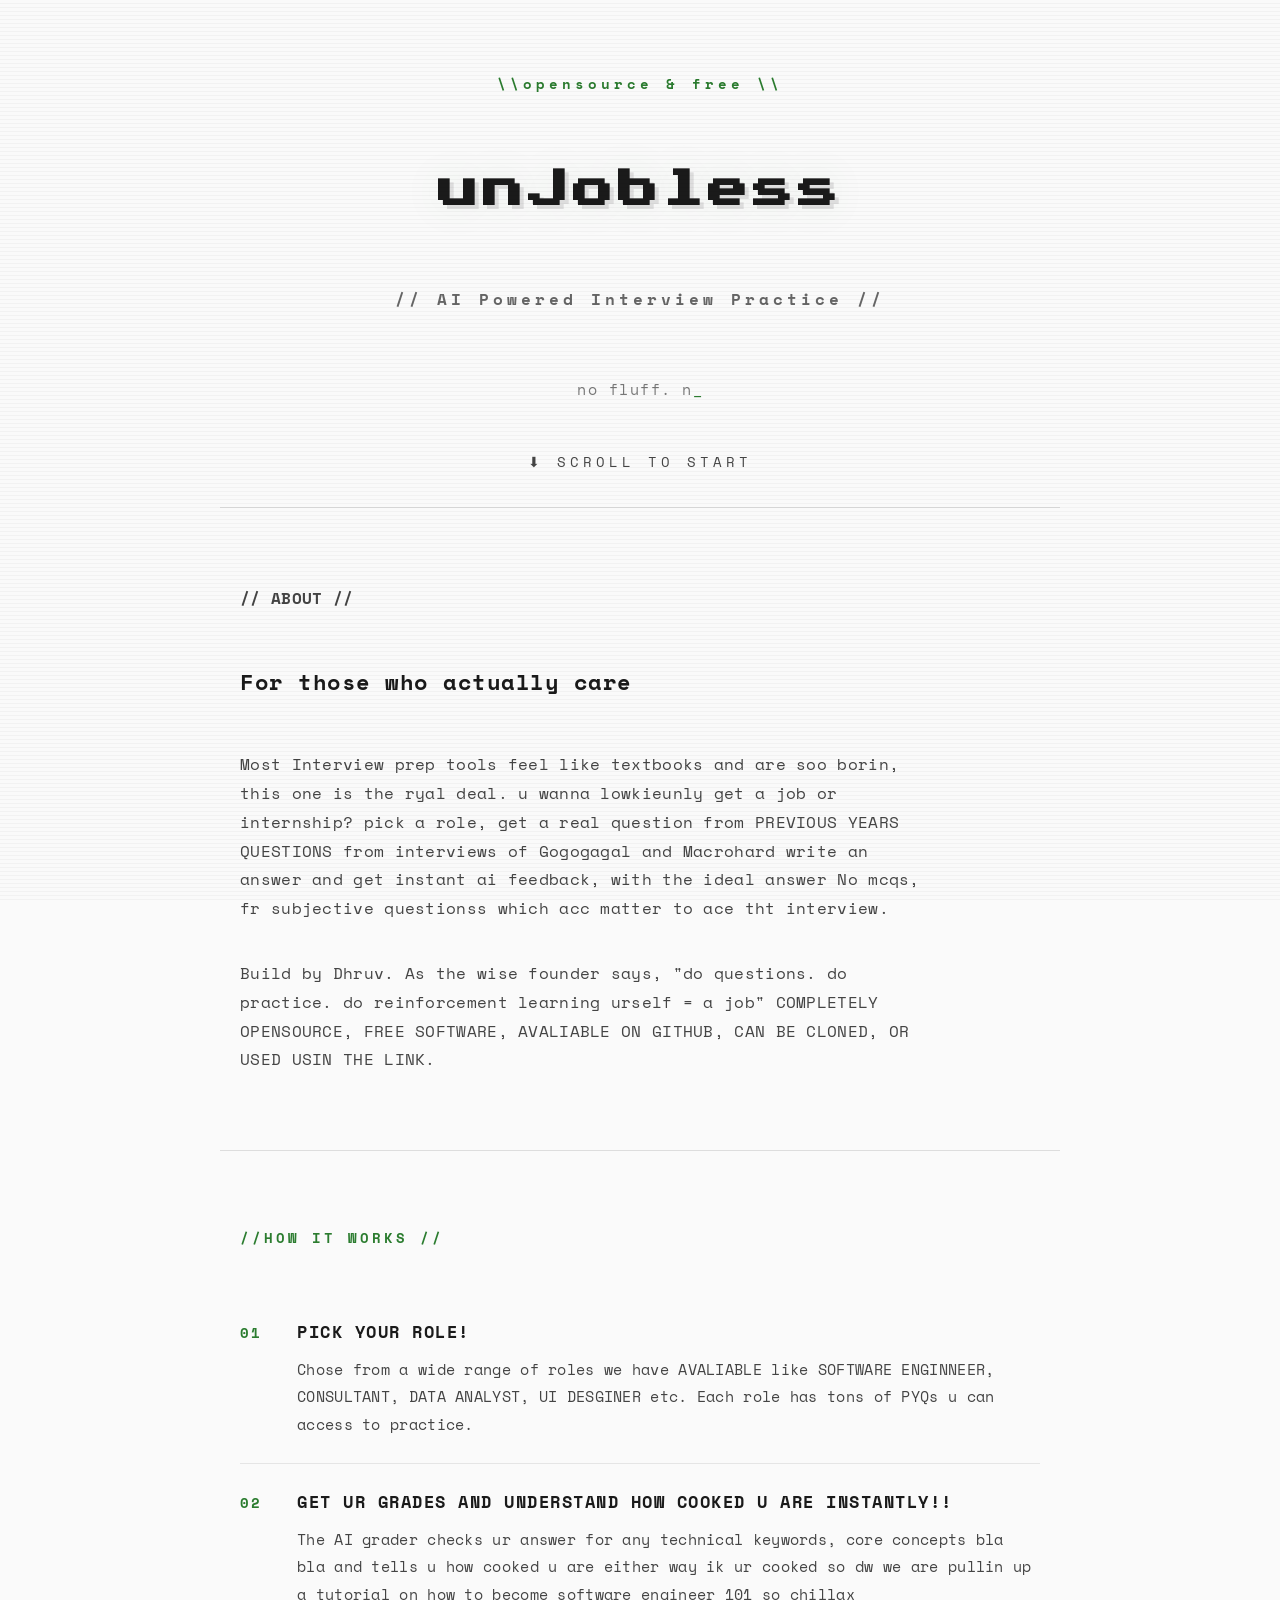
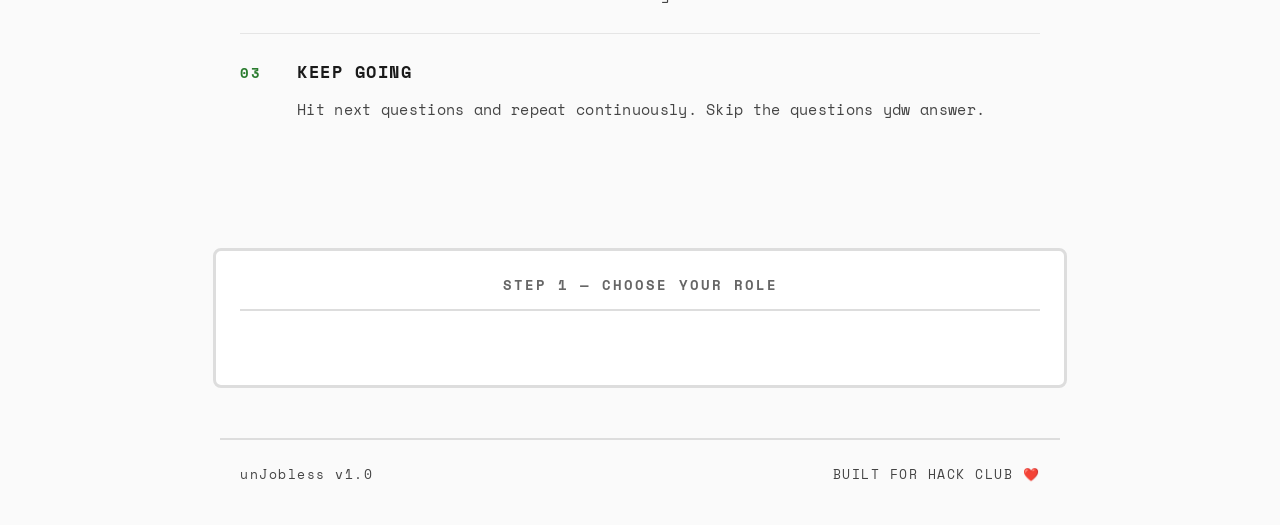
==== commit 1e8c38da: "fix: AI improve answer button visible and functional" ====
--- a/questions.html
+++ b/questions.html
@@ -53,7 +53,7 @@
 
     <button id="submit-btn" onclick="submitAnswer()" aria-label="SUBMIT ANSWER">SUBMIT YOUR ANSWER</button>
     <button id="skip-btn" onclick="skipQuestion()">SKIP THIS QUESTION</button>
-    <button id="improve-btn" onclick="improveAnswer()" class="hidden">AI IMPROVE MY ANSWER</button>
+    <button id="improve-btn" onclick="improveAnswer()">AI IMPROVE MY ANSWER</button>
 
     <div id="feedback-box" class="hidden">
         <div class="box-label">
